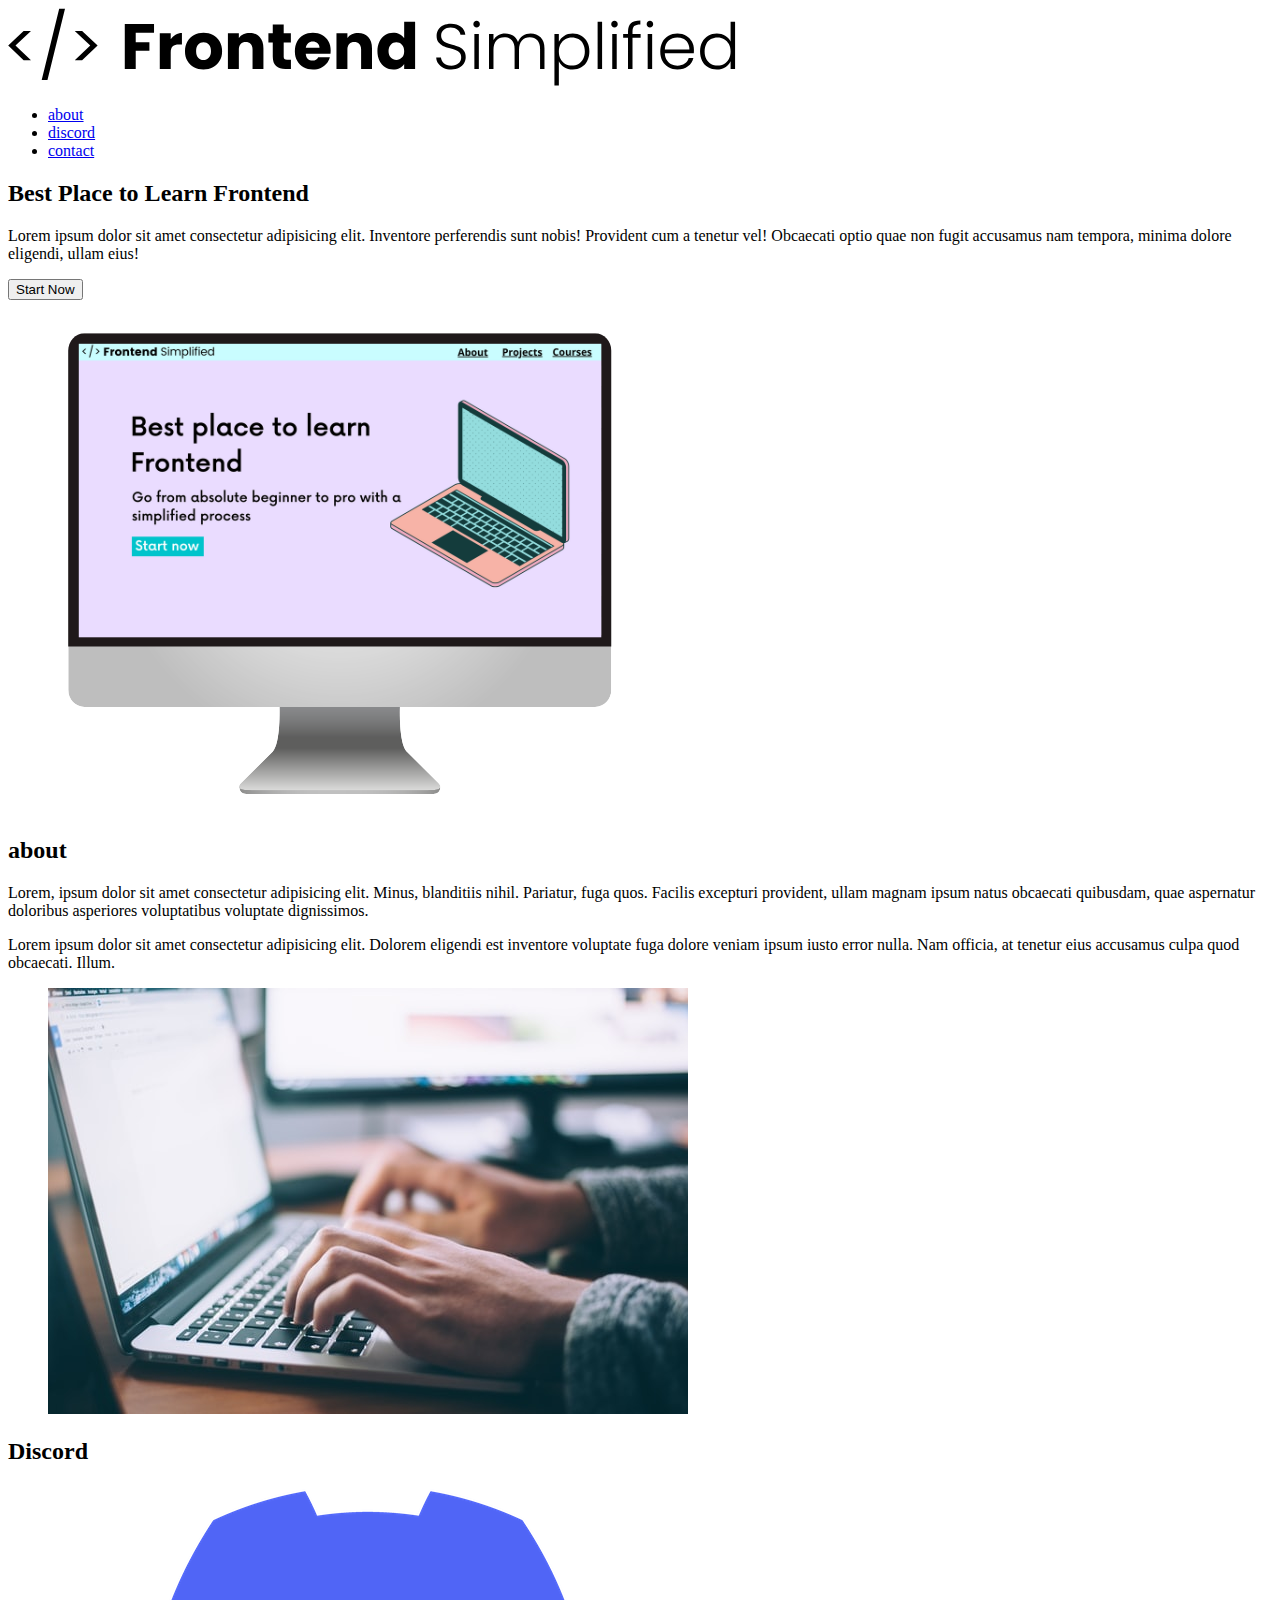
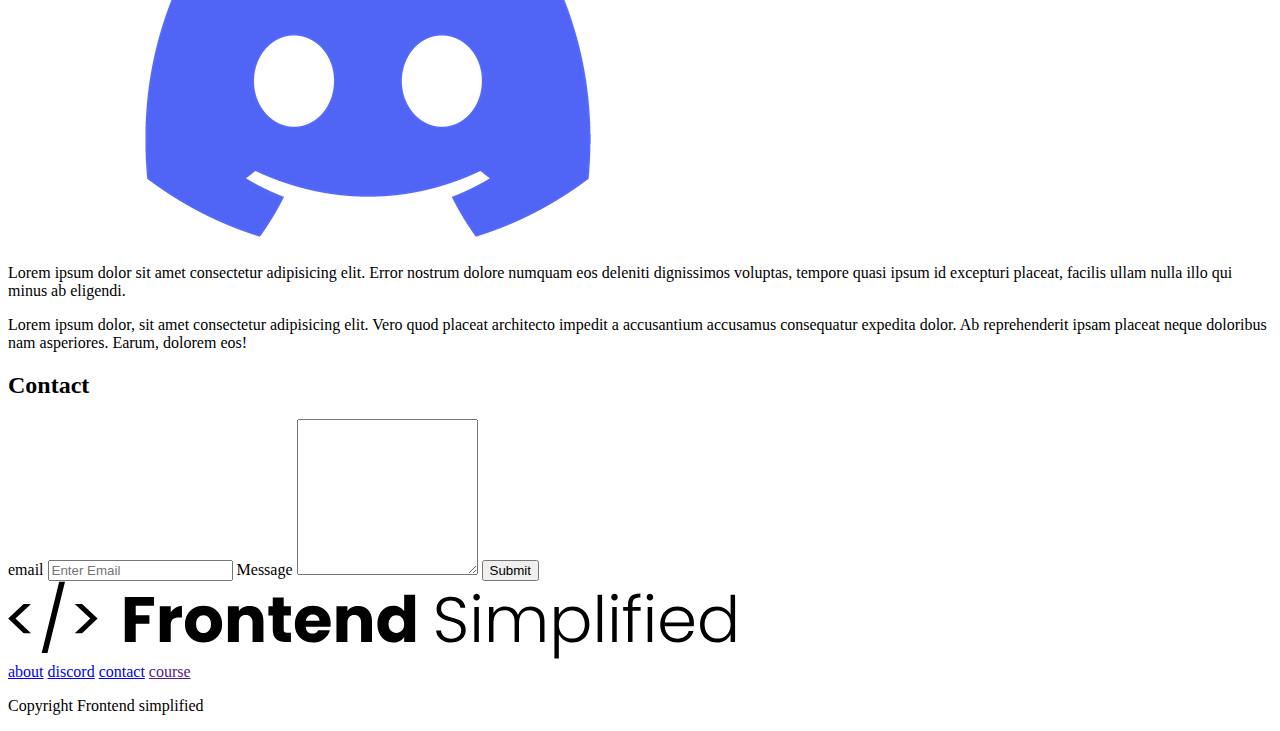
==== practise.html @ 9d91be14 "practise page" ====
<!DOCTYPE html>
<html lang="en">
<head>
    <meta charset="UTF-8">
    <meta http-equiv="X-UA-Compatible" content="IE=edge">
    <meta name="viewport" content="width=device-width, initial-scale=1.0">
    <title>Practise</title>
</head>
<body>
    <section>
<nav>
<img src="./HTML Practise Assets/FES.svg" alt="logo">

<ul>
<li><a href="#about">about</a></li>
<li><a href="#discord">discord</a></li>
<li><a href="#contact">contact</a></li>
</ul>
<header>
<div>
<h2> Best Place to Learn Frontend</h2>
<p> Lorem ipsum dolor sit amet consectetur adipisicing elit. Inventore perferendis sunt nobis! Provident cum a tenetur vel! Obcaecati optio quae non fugit accusamus nam tempora, minima dolore eligendi, ullam eius!</p>
<button>Start Now</button>
</div>
<figure>
<img src="./HTML Practise Assets/laptop.png" alt="home page image">
</figure>
</header>
</nav>

</section>

<main>
<section id="about">
<div>
    <h2>about</h2>
<p>Lorem, ipsum dolor sit amet consectetur adipisicing elit. Minus, blanditiis nihil. Pariatur, fuga quos. Facilis excepturi provident, ullam magnam ipsum natus obcaecati quibusdam, quae aspernatur doloribus asperiores voluptatibus voluptate dignissimos.</p>
<p>Lorem ipsum dolor sit amet consectetur adipisicing elit. Dolorem eligendi est inventore voluptate fuga dolore veniam ipsum iusto error nulla. Nam officia, at tenetur eius accusamus culpa quod obcaecati. Illum.</p>
</div>
<figure>
    <img src="./HTML Practise Assets/about.jpg" alt="About Image">

</figure>
</section>
<section id="discord">
    <h2>Discord</h2>
<figure>
<img src="./HTML Practise Assets/discord.png" alt="Discord image">
</figure>
<div>
    <p>Lorem ipsum dolor sit amet consectetur adipisicing elit. Error nostrum dolore numquam eos deleniti dignissimos voluptas, tempore quasi ipsum id excepturi placeat, facilis ullam nulla illo qui minus ab eligendi.</p>
<p>Lorem ipsum dolor, sit amet consectetur adipisicing elit. Vero quod placeat architecto impedit a accusantium accusamus consequatur expedita dolor. Ab reprehenderit ipsam placeat neque doloribus nam asperiores. Earum, dolorem eos!</p>
</div>
</section>
<section id="contact">
    <h2>Contact</h2>
<div>
<form >
    <span>email</span>
    <input type="text" placeholder="Enter Email">
    <span>Message</span>
    <textarea rows="10"></textarea>

    <button>Submit</button>
</form>
</div>
</div>
</section>

</main>
<footer> 
<img src="./HTML Practise Assets/FES.svg" alt="">

<div>
<a href="#about">about</a>
<a href="#discord">discord</a>
<a href="#contact">contact</a>
<a href="">course</a>

</div>
<p>Copyright Frontend simplified</p>
</footer>
</body>
</html>
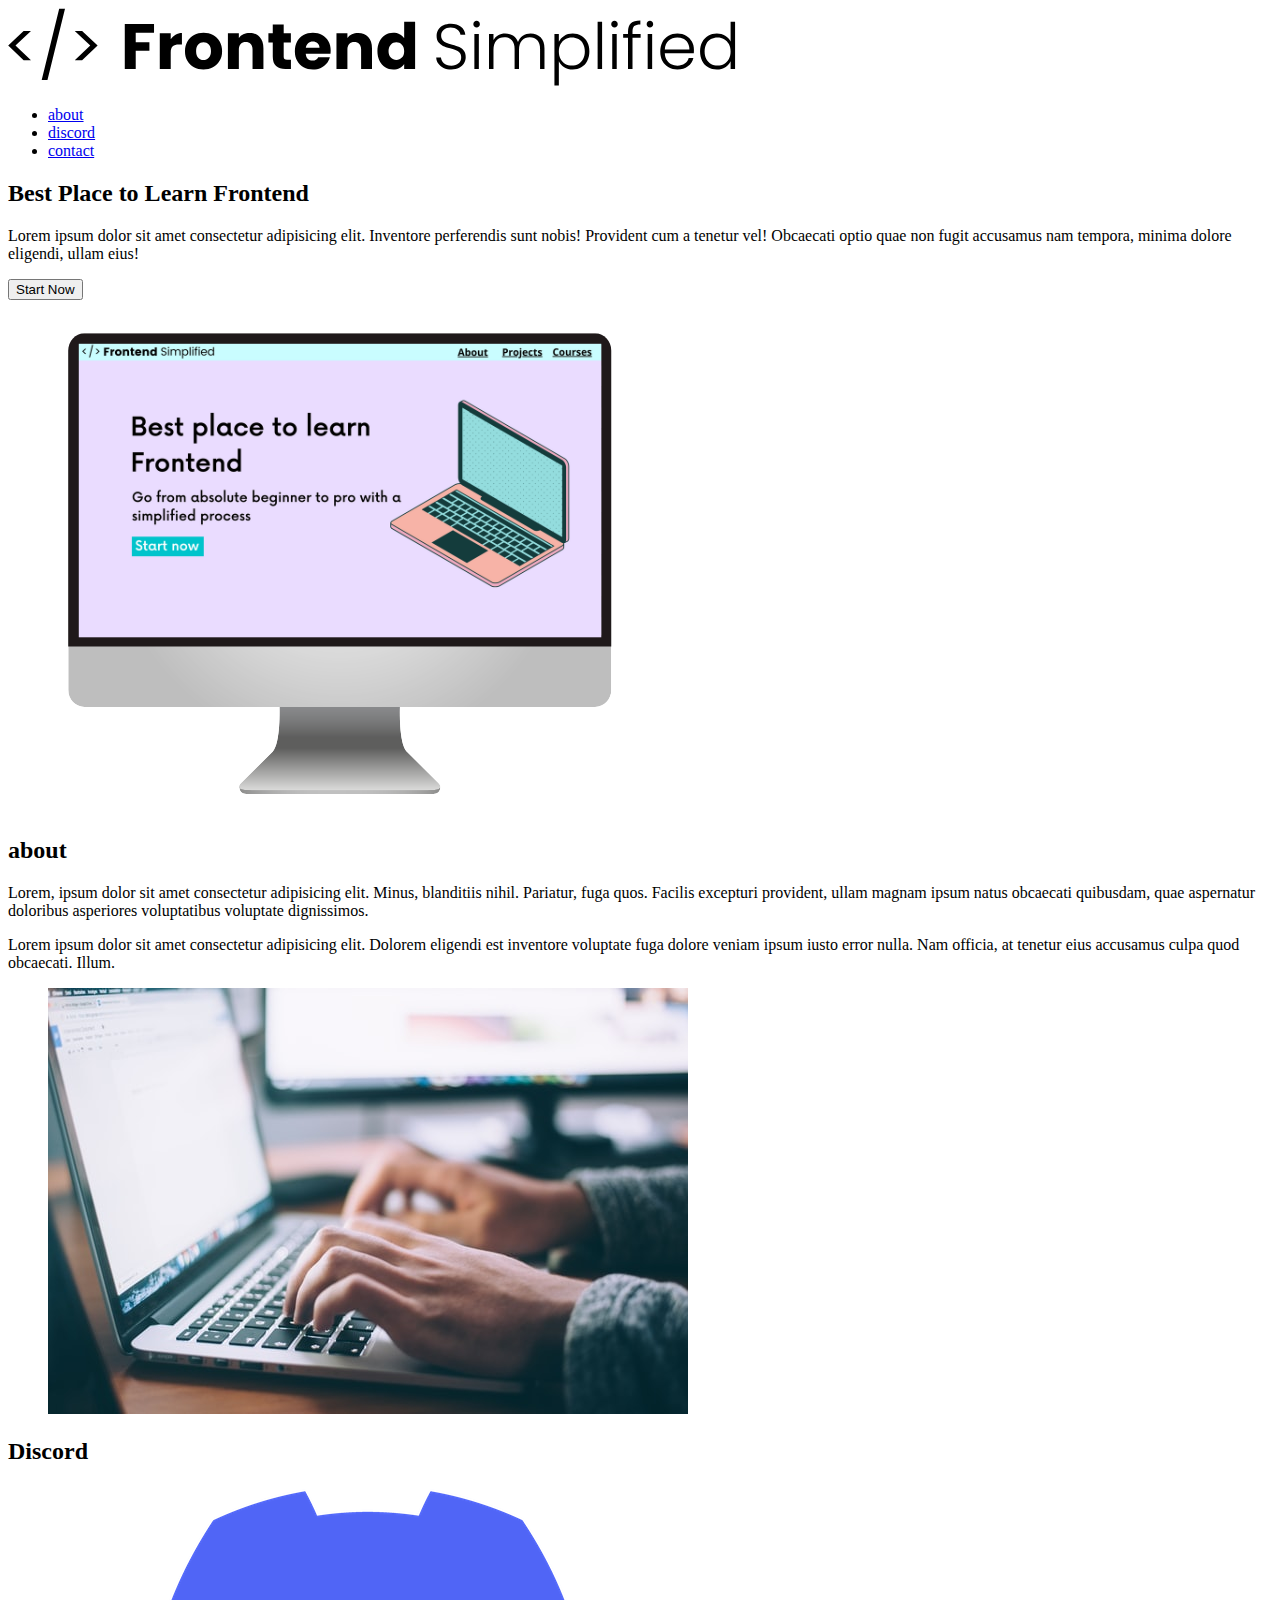
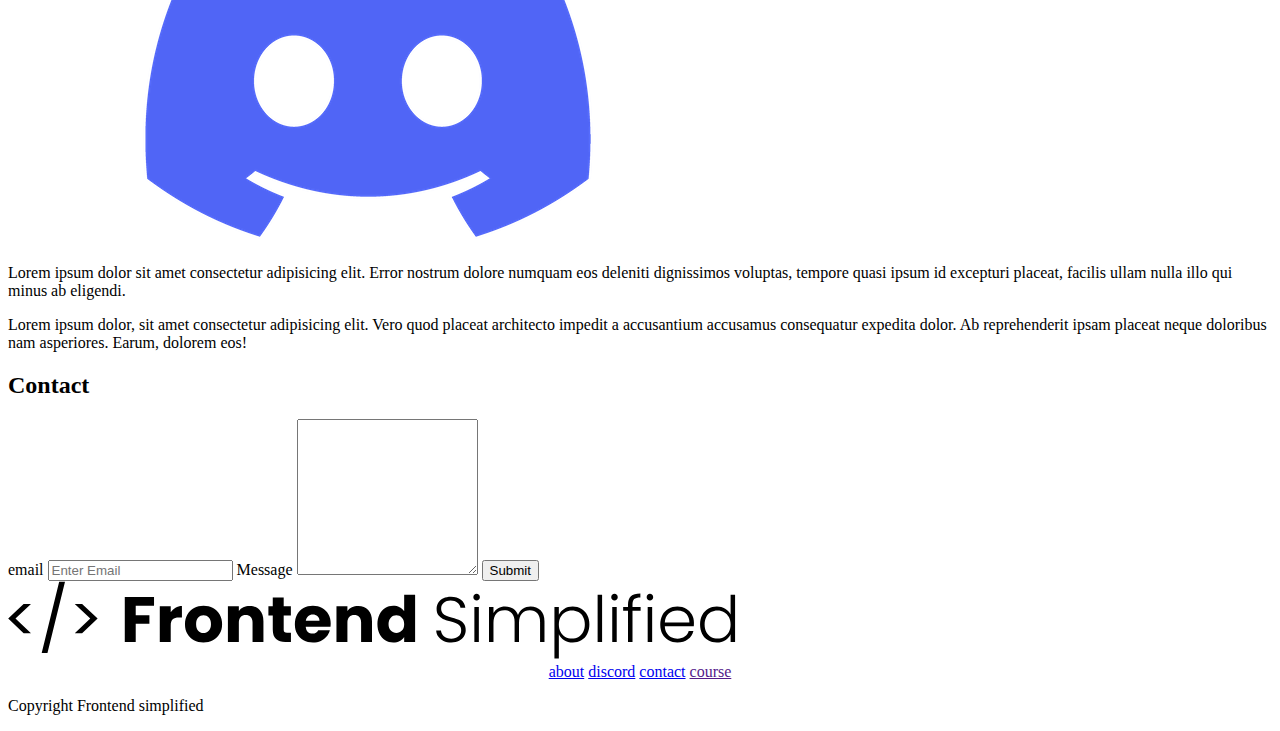
==== commit 59536251: "after css" ====
--- a/practise.html
+++ b/practise.html
@@ -27,7 +27,6 @@
 </figure>
 </header>
 </nav>
-
 </section>
 
 <main>
@@ -71,7 +70,7 @@
 <footer> 
 <img src="./HTML Practise Assets/FES.svg" alt="">
 
-<div>
+<div style="text-align: center;">
 <a href="#about">about</a>
 <a href="#discord">discord</a>
 <a href="#contact">contact</a>
@@ -80,5 +79,5 @@
 </div>
 <p>Copyright Frontend simplified</p>
 </footer>
-</body>
+</body> 
 </html>